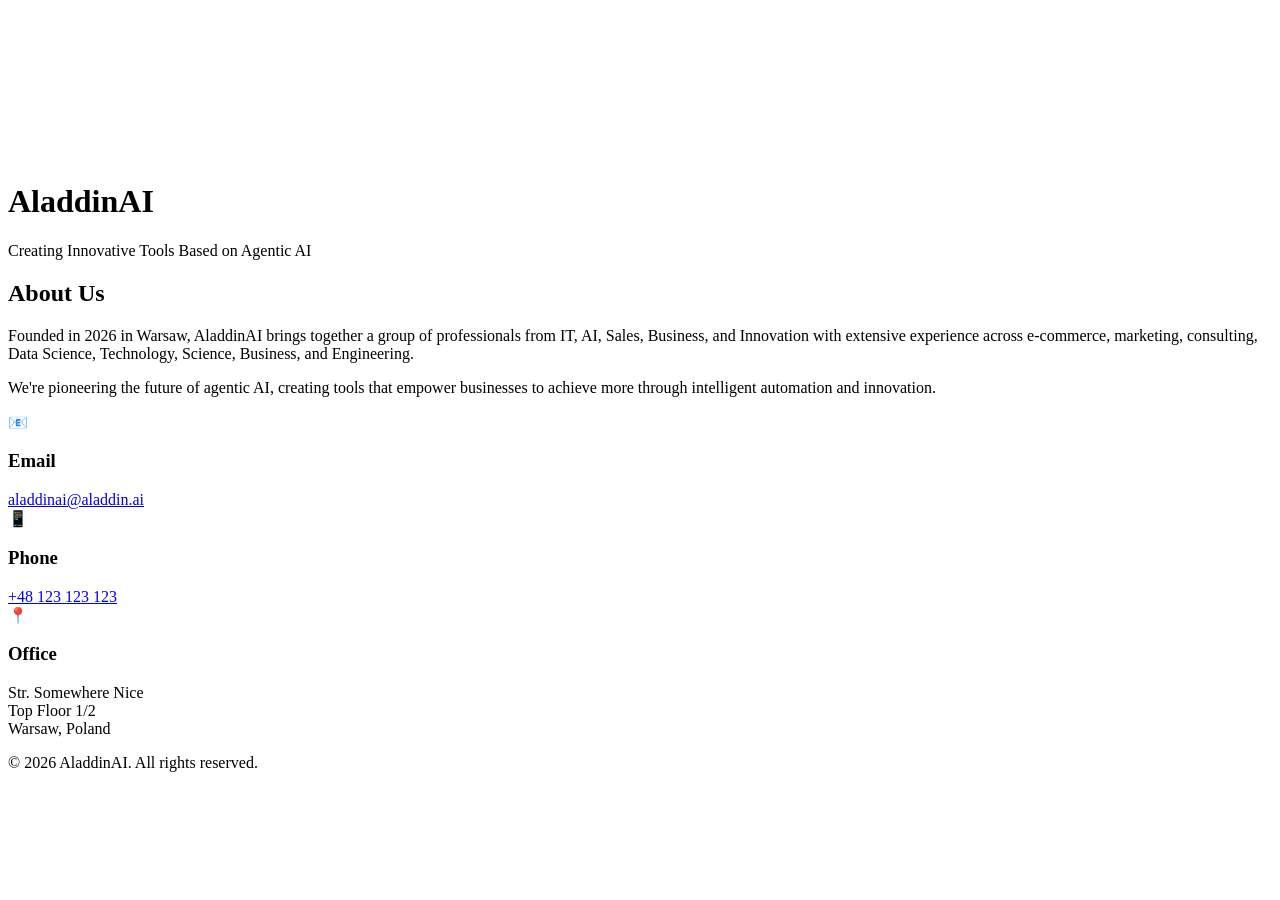
==== index.html @ 17c32528 "Initial commit: AladdinAI Landing Page Professional landing page with live admin panel. Only deploym" ====
<!DOCTYPE html>
<html lang="en">
<head>
    <meta charset="UTF-8">
    <meta name="viewport" content="width=device-width, initial-scale=1.0">
    <meta name="description" content="AladdinAI - Creating innovative tools based on agentic AI">
    <title>AladdinAI - Innovative Agentic AI Tools</title>
    <link rel="stylesheet" href="assets/css/styles.css">
</head>
<body>
    <!-- Background Video -->
    <div class="video-background">
        <video autoplay muted loop playsinline id="bgVideo">
            <source src="assets/media/videos/background-video-slow.mp4" type="video/mp4">
        </video>
        <div class="video-overlay"></div>
    </div>

    <!-- Main Content -->
    <div class="container">
        <div class="card">
            <!-- Hero Section -->
            <header class="hero">
                <div class="logo">
                    <h1>AladdinAI</h1>
                </div>
                <p class="tagline">Creating Innovative Tools Based on Agentic AI</p>
            </header>

            <!-- About Section -->
            <section class="about">
                <h2>About Us</h2>
                <p class="about-text">
                    Founded in 2026 in Warsaw, AladdinAI brings together a group of professionals
                    from IT, AI, Sales, Business, and Innovation with extensive experience across
                    e-commerce, marketing, consulting, Data Science, Technology, Science, Business,
                    and Engineering.
                </p>
                <p class="about-text">
                    We're pioneering the future of agentic AI, creating tools that empower businesses
                    to achieve more through intelligent automation and innovation.
                </p>
            </section>

            <!-- Contact Section -->
            <section class="contact">
                <div class="contact-grid">
                    <div class="contact-item">
                        <div class="contact-icon">📧</div>
                        <h3>Email</h3>
                        <a href="mailto:aladdinai@aladdin.ai">aladdinai@aladdin.ai</a>
                    </div>
                    <div class="contact-item">
                        <div class="contact-icon">📱</div>
                        <h3>Phone</h3>
                        <a href="tel:+48123123123">+48 123 123 123</a>
                    </div>
                    <div class="contact-item">
                        <div class="contact-icon">📍</div>
                        <h3>Office</h3>
                        <p>Str. Somewhere Nice<br>Top Floor 1/2<br>Warsaw, Poland</p>
                    </div>
                </div>
            </section>

            <!-- Footer -->
            <footer>
                <p>&copy; 2026 AladdinAI. All rights reserved.</p>
            </footer>
        </div>
    </div>

    <script src="assets/js/script.js"></script>
</body>
</html>
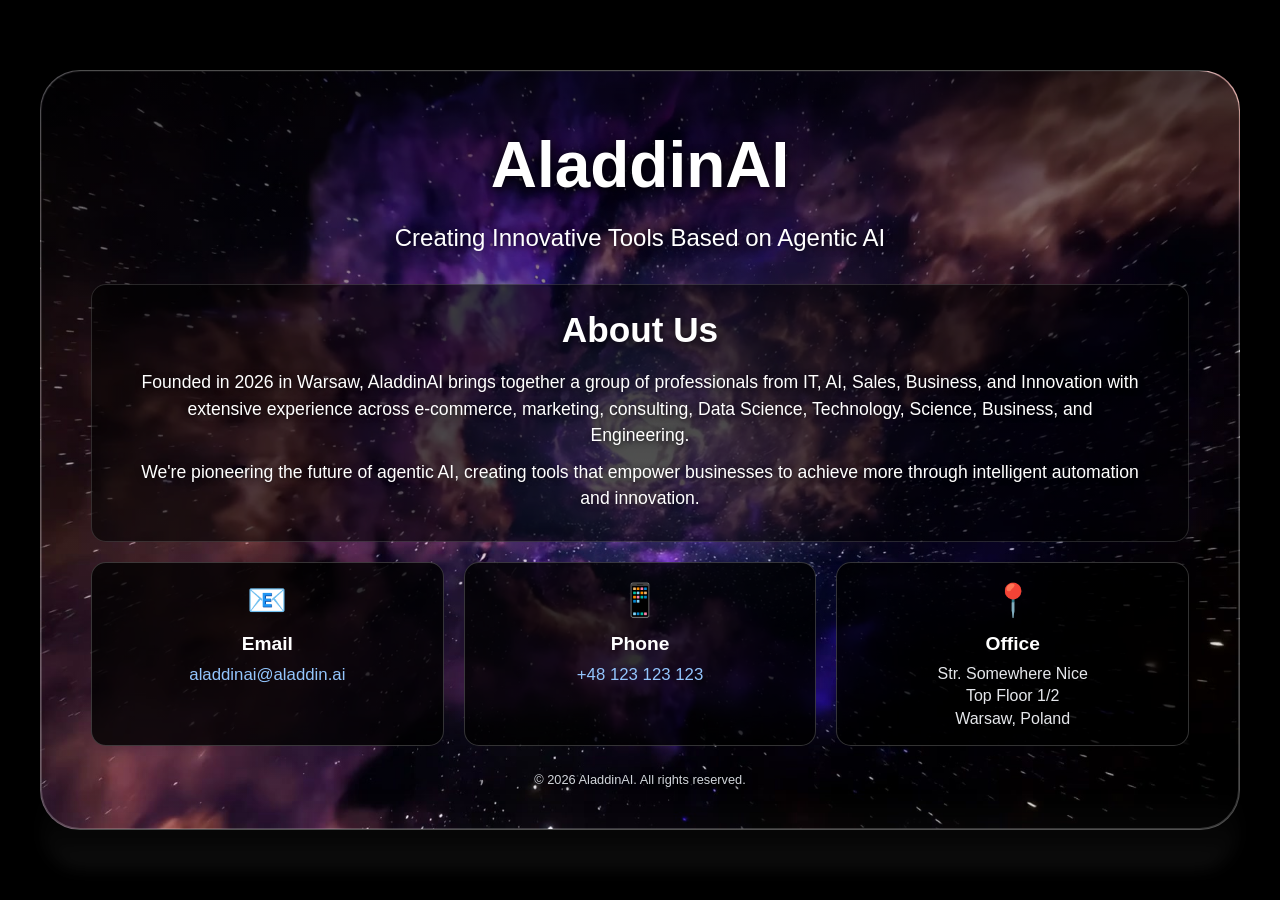
==== commit 24eff396: "Set nebula video and nebula card as defaults - Reorder media loading: nebula video and card appear f" ====
--- a/index.html
+++ b/index.html
@@ -11,7 +11,7 @@
     <!-- Background Video -->
     <div class="video-background">
         <video autoplay muted loop playsinline id="bgVideo">
-            <source src="assets/media/videos/background-video-slow.mp4" type="video/mp4">
+            <source src="assets/media/videos/vecteezy_moving-nebulas-space.mp4" type="video/mp4">
         </video>
         <div class="video-overlay"></div>
     </div>
--- a/assets/css/styles.css
+++ b/assets/css/styles.css
@@ -0,0 +1,301 @@
+* {
+    margin: 0;
+    padding: 0;
+    box-sizing: border-box;
+}
+
+body {
+    font-family: 'Segoe UI', Tahoma, Geneva, Verdana, sans-serif;
+    color: #ffffff;
+    overflow: hidden;
+    line-height: 1.4;
+    height: 100vh;
+}
+
+/* Video Background */
+.video-background {
+    position: fixed;
+    top: 0;
+    left: 0;
+    width: 100%;
+    height: 100%;
+    z-index: -1;
+    overflow: hidden;
+}
+
+.video-background video {
+    width: 100%;
+    height: 100%;
+    object-fit: cover;
+}
+
+.video-overlay {
+    position: absolute;
+    top: 0;
+    left: 0;
+    width: 100%;
+    height: 100%;
+    background: rgba(0, 0, 0, 1);
+    animation: videoFade 10.7s infinite ease-in-out;
+}
+
+@keyframes videoFade {
+    0% {
+        background: rgba(0, 0, 0, 1);
+    }
+    50% {
+        background: rgba(0, 0, 0, 0.7);
+    }
+    100% {
+        background: rgba(0, 0, 0, 1);
+    }
+}
+
+/* Container */
+.container {
+    position: relative;
+    z-index: 1;
+    max-width: 1400px;
+    margin: 0 auto;
+    padding: 40px 20px;
+    height: 100vh;
+    display: flex;
+    align-items: center;
+    justify-content: center;
+}
+
+/* Greeting Card */
+.card {
+    background-image: url('../images/card-background-nebula.jpg');
+    background-size: cover;
+    background-position: center;
+    background-repeat: no-repeat;
+    backdrop-filter: blur(20px);
+    border-radius: 40px;
+    padding: 40px 50px;
+    width: 100%;
+    max-width: 1200px;
+    box-shadow:
+        0 20px 60px rgba(0, 0, 0, 0.3),
+        0 0 0 1px rgba(255, 255, 255, 0.2) inset;
+    border: 1px solid rgba(255, 255, 255, 0.3);
+    animation: cardFloat 1s ease-out;
+    position: relative;
+}
+
+.card::before {
+    content: '';
+    position: absolute;
+    top: 0;
+    left: 0;
+    right: 0;
+    bottom: 0;
+    background: linear-gradient(to bottom,
+        rgba(0, 0, 0, 0.7) 0%,
+        rgba(0, 0, 0, 0.4) 30%,
+        rgba(0, 0, 0, 0.15) 60%,
+        rgba(0, 0, 0, 0) 100%);
+    border-radius: 40px;
+    z-index: -1;
+}
+
+.card::after {
+    content: '';
+    position: absolute;
+    bottom: -40px;
+    left: 50%;
+    transform: translateX(-50%) scaleY(-1);
+    width: 100%;
+    height: 80px;
+    background: linear-gradient(to bottom,
+        rgba(255, 255, 255, 0.1) 0%,
+        rgba(255, 255, 255, 0.05) 30%,
+        transparent 100%);
+    border-radius: 40px 40px 0 0;
+    filter: blur(8px);
+    opacity: 0.6;
+    z-index: -1;
+}
+
+@keyframes cardFloat {
+    from {
+        opacity: 0;
+        transform: translateY(30px) scale(0.95);
+    }
+    to {
+        opacity: 1;
+        transform: translateY(0) scale(1);
+    }
+}
+
+/* Hero Section */
+.hero {
+    text-align: center;
+    padding: 10px 20px;
+    animation: fadeInUp 1s ease-out;
+}
+
+.logo h1 {
+    font-size: 4rem;
+    font-weight: 700;
+    margin-bottom: 10px;
+    color: #ffffff;
+    text-shadow:
+        0 2px 10px rgba(0, 0, 0, 0.8),
+        0 0 20px rgba(0, 0, 0, 0.5);
+}
+
+.tagline {
+    font-size: 1.5rem;
+    font-weight: 400;
+    color: #ffffff;
+    margin-top: 5px;
+    text-shadow: 0 2px 8px rgba(0, 0, 0, 0.7);
+}
+
+/* About Section */
+.about {
+    padding: 20px 30px;
+    margin: 20px 0 20px 0;
+    background: rgba(0, 0, 0, 0.6);
+    border-radius: 15px;
+    border: 1px solid rgba(255, 255, 255, 0.15);
+    animation: fadeInUp 1s ease-out 0.2s both;
+}
+
+.about h2 {
+    font-size: 2.2rem;
+    margin-bottom: 15px;
+    text-align: center;
+    color: #ffffff;
+    text-shadow: 0 2px 8px rgba(0, 0, 0, 0.7);
+}
+
+.about-text {
+    font-size: 1.1rem;
+    margin-bottom: 10px;
+    color: #ffffff;
+    text-align: center;
+    max-width: 1000px;
+    margin-left: auto;
+    margin-right: auto;
+    line-height: 1.5;
+    text-shadow: 0 1px 6px rgba(0, 0, 0, 0.7);
+}
+
+/* Contact Section */
+.contact {
+    padding: 0;
+    margin: 0;
+    animation: fadeInUp 1s ease-out 0.4s both;
+}
+
+.contact-grid {
+    display: grid;
+    grid-template-columns: repeat(3, 1fr);
+    gap: 20px;
+    margin-top: 15px;
+}
+
+.contact-item {
+    text-align: center;
+    padding: 15px 10px;
+    background: rgba(0, 0, 0, 0.8);
+    border-radius: 15px;
+    transition: transform 0.3s ease, background 0.3s ease, box-shadow 0.3s ease;
+    border: 1px solid rgba(255, 255, 255, 0.2);
+}
+
+.contact-item:hover {
+    transform: translateY(-5px);
+    background: rgba(0, 0, 0, 0.9);
+    box-shadow: 0 5px 15px rgba(0, 0, 0, 0.3);
+}
+
+.contact-icon {
+    font-size: 2rem;
+    margin-bottom: 8px;
+}
+
+.contact-item h3 {
+    font-size: 1.2rem;
+    margin-bottom: 5px;
+    color: #ffffff;
+    font-weight: 600;
+}
+
+.contact-item a {
+    color: #93c5fd;
+    text-decoration: none;
+    font-size: 1.05rem;
+    transition: color 0.3s ease;
+}
+
+.contact-item a:hover {
+    color: #dbeafe;
+}
+
+.contact-item p {
+    color: #e5e7eb;
+    font-size: 1rem;
+    line-height: 1.4;
+}
+
+/* Footer */
+footer {
+    text-align: center;
+    padding: 15px 20px 0;
+    margin-top: 10px;
+    color: #d1d5db;
+    font-size: 0.8rem;
+    text-shadow: 0 1px 4px rgba(0, 0, 0, 0.6);
+}
+
+/* Animations */
+@keyframes fadeInUp {
+    from {
+        opacity: 0;
+        transform: translateY(30px);
+    }
+    to {
+        opacity: 1;
+        transform: translateY(0);
+    }
+}
+
+/* Responsive Design */
+@media (max-width: 768px) {
+    .logo h1 {
+        font-size: 2.5rem;
+    }
+
+    .tagline {
+        font-size: 1.2rem;
+    }
+
+    .about,
+    .contact {
+        padding: 40px 20px;
+    }
+
+    .about h2,
+    .contact h2 {
+        font-size: 2rem;
+    }
+
+    .contact-grid {
+        grid-template-columns: 1fr;
+        gap: 30px;
+    }
+}
+
+/* Fallback for devices that don't support video */
+@media (max-width: 768px) {
+    .video-background video {
+        display: none;
+    }
+
+    .video-background {
+        background: linear-gradient(135deg, #1a1a1a 0%, #2d2d2d 100%);
+    }
+}
